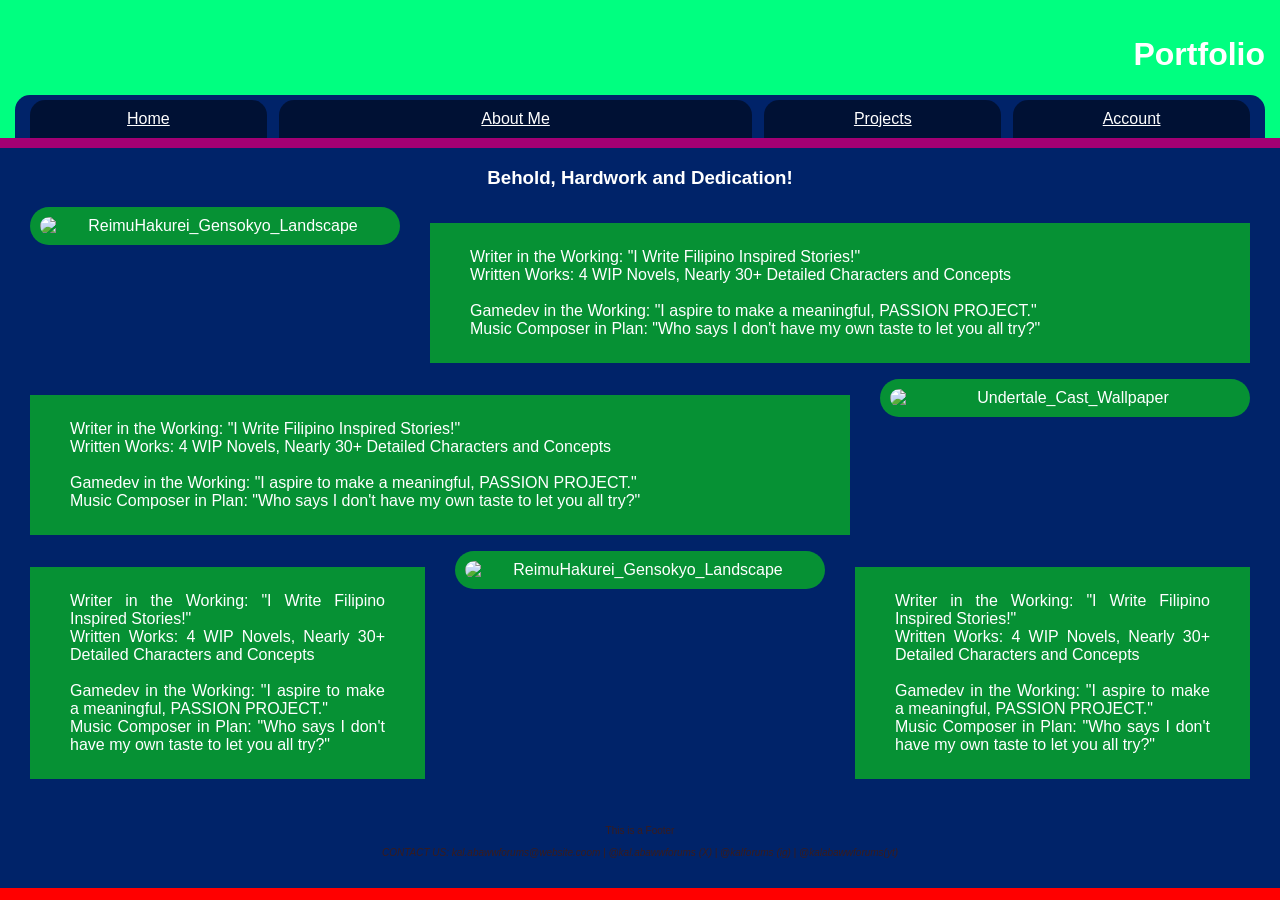
==== AboutMe.html @ b81f5495 "Fixed Formats, Files, and New Functions -Renamed Files also put them in a folder (proper formatting)" ====
<!DOCTYPE html>
<html lang="en">

<head>
    <meta charset="UTF-8">
    <meta name="viewport" content="width=device-width, initial-scale=1.0">
    <title>Canlas Portfolio</title>

    <link href="./css/myStyle.css" rel="stylesheet">
</head>

<body>
    <div class="canlasWebsite">
        <!--Header - Top - Navbar-->
        <div class="canlas-StylizedHeader">
            <h1>Portfolio</h1>

            <div class="kal-StylizedNavbar">
                <a href="Homepage.html" class="kal-SNavButton">Home</a>
                <a href="AboutMe.html" class="active">About Me</a>
                <a href="PortfolioBase.html" class="kal-SNavButton">Projects</a>
                <a href="AccountNContact.html" class="kal-SNavButton".>Account</a>
            </div>
        </div>

        <div class="kal-Line"></div>

        <!--Main - Middle - Content-->
        <div class="canlas-StylizedMain">
            <section>
                <article>
                    <!-- ------------------------------- Hooker --------------------------------- -->
                    <h3>Behold, Hardwork and Dedication!</h3>

                    <!-- ------------------------------- Sneak Peak 1 ------------------------------- -->
                    <div class="kal-portfolio-1P1I-Box">
                        <img src="https://c4.wallpaperflare.com/wallpaper/321/508/9/anime-touhou-reimu-hakurei-wallpaper-preview.jpg"
                            alt="ReimuHakurei_Gensokyo_Landscape">
                        <p> Writer in the Working: "I Write Filipino Inspired Stories!" <br>
                            Written Works: 4 WIP Novels, Nearly 30+ Detailed Characters and Concepts <br><br>
                            Gamedev in the Working: "I aspire to make a meaningful, PASSION PROJECT." <br>
                            Music Composer in Plan: "Who says I don't have my own taste to let you all try?"
                        </p>
                    </div>

                    <!-- ------------------------------- Sneak Peak 2 ------------------------------- -->
                    <div class="kal-portfolio-1P1I-Box">
                        <p> Writer in the Working: "I Write Filipino Inspired Stories!" <br>
                            Written Works: 4 WIP Novels, Nearly 30+ Detailed Characters and Concepts <br><br>
                            Gamedev in the Working: "I aspire to make a meaningful, PASSION PROJECT." <br>
                            Music Composer in Plan: "Who says I don't have my own taste to let you all try?"
                        </p>
                        <img src="https://wallpaperaccess.com/full/409595.jpg" alt="Undertale_Cast_Wallpaper">
                    </div>

                    <!-- ------------------------------- Sneak Peak 3 ------------------------------- -->
                    <div class="kal-portfolio-1P1I-Box">
                        <p> Writer in the Working: "I Write Filipino Inspired Stories!" <br>
                            Written Works: 4 WIP Novels, Nearly 30+ Detailed Characters and Concepts <br><br>
                            Gamedev in the Working: "I aspire to make a meaningful, PASSION PROJECT." <br>
                            Music Composer in Plan: "Who says I don't have my own taste to let you all try?"
                        </p>
                        <img src="https://c4.wallpaperflare.com/wallpaper/321/508/9/anime-touhou-reimu-hakurei-wallpaper-preview.jpg"
                            alt="ReimuHakurei_Gensokyo_Landscape">
                        <p> Writer in the Working: "I Write Filipino Inspired Stories!" <br>
                            Written Works: 4 WIP Novels, Nearly 30+ Detailed Characters and Concepts <br><br>
                            Gamedev in the Working: "I aspire to make a meaningful, PASSION PROJECT." <br>
                            Music Composer in Plan: "Who says I don't have my own taste to let you all try?"
                        </p>
                    </div>
                </article>
            </section>
        </div>

        <!--Footer - Bottom - End-->
        <div class="canlas-StylizedFooter">
            <footer>
                This is a Footer
                <br><br>
                <em>CONTACT US: kal.abawwforums@website.coom | @kal.abawwforums (X) | @kalforums (ig) |
                    @kalabawwforums(yt)</em>
            </footer>
        </div>
    </div>
</body>

</html>
---- css/myStyle.css ----
/*Reusable OnePoint Variables*/
:root {
    /*ColorSchemes*/
    --mainColor-Dom: rgb(255, 0, 0);
    --mainColor-Sub1: rgb(255, 157, 0);
    --mainColor-Sub2a: rgb(0, 35, 105);
    --mainColor-Sub2b: rgba(13, 255, 0, 0.5);
    --mainColor-Sub3: rgb(0, 255, 140);
    --mainColor-Sub4: rgb(0, 255, 234);
    --mainColor-Sub5: rgba(51, 0, 255, 0.45);
    --mainColor-Sub6: rgb(0, 255, 128);

    /*FontColorSchemes*/
    --fontColor-Title: rgb(255, 0, 0);
    --fontColor-Head1: rgb(255, 96, 96);
    --fontColor-ContW: rgb(255, 255, 255);
    --fontColor-ContB: rgb(0, 0, 0);
    --fontColor-ContR: rgb(57, 28, 28);
    --fontColor-Bold: rgb(255, 116, 16);
    --fontColor-BoldShadow: rgba(255, 159, 32, 0.45);

    /*MiscColor*/
    --link-ColorDormant: goldenrod;
    --link-ColorActive: rgb(255, 208, 89);
    --imag-ColorImageHover: crimson;
}

body {
    font-family: 'Segoe UI', Tahoma, Geneva, Verdana, sans-serif;

    background-color: var(--mainColor-Dom);
    margin: 0px;
}

/* ==================================================== Class Stylizations =======================================================*/
.canlasWebsite {
    padding: 0px;

    display: flex;
    flex-direction: column;
    width: 100%;
}

/*----- ---- --- -- - HEADER Section Stylization - -- --- ---- ----- */
.canlas-StylizedHeader {
    text-align: right;
    text-shadow: 10 10 10 var(--mainColor-Sub1);
    color: var(--fontColor-ContW);

    background-color: var(--mainColor-Sub6);
    background-position: center;
    background-repeat: repeat;
    background-size: 100%;
    background-blend-mode: color-dodge;

    border: 90px;
    padding: 15px 15px 0px 15px;
    margin: 0px;

}

.kal-StylizedNavbar {
    background-color: var(--mainColor-Sub2a);
    padding: 5px 15px 0px 15px;
    border-radius: 15px 15px 0px 0px;

    text-align: center;

    display: flex;
    flex-wrap: wrap;
    flex-direction: row;
    gap: 12px;
}

.kal-StylizedNavbar a {
    width: 100%;
    padding: 10px 0px 10px 0px;

    background-color: rgba(0, 0, 0, 0.5);
    color: var(--fontColor-ContW);
    border: 0px;
    border-radius: 15px 15px 0px 0px;

    transition: background-color 0.3s ease-out;
}

.kal-StylizedNavbar a:hover {
    background-color: rgba(233, 0, 0, 0.849);
    color: var(--fontColor-ContW);
    border: 0px;
    border-radius: 15px 15px 0px 0px;

}

.kal-SNavButton{
    flex: 1;
}

.active{
    flex: 2;
}

@media (max-width: 600px) {
    .kal-StylizedNavbar {
        background-color: var(--mainColor-Sub2a);
        padding: 5px 15px 0px 15px;
        border-radius: 15px 15px 0px 0px;

        text-align: center;

        display: flex;
        flex-wrap: wrap;
        flex-direction: row;
        gap: 12px;
    }
    .kal-StylizedNavbar button{
        width: 100%;
        max-width: 250px;

        background-color: var(--mainColor-Sub2a);
        padding: 5px 8px 0px 8px;
        border-radius: 15px 15px 15px 15px;

        text-align: center;

        display: flex;
        flex-wrap: wrap;
        flex-direction: row;
        gap: 12px;
    }
}

.kal-Line {
    background-color: var(--mainColor-Sub5);
    padding: 5px 0px 5px 0px;
    width: 100%;
}

/*----- ---- --- -- - MAIN Section Stylization - -- --- ---- ----- */
.canlas-StylizedMain {
    text-align: center;
    text-shadow: 10 10 10 var(--mainColor-Sub1);
    color: var(--fontColor-ContW);

    background-color: var(--mainColor-Sub2a);
    background-image: url(https://static.vecteezy.com/system/resources/previews/060/274/391/non_2x/line-art-seamless-pattern-modern-pattern-black-and-white-pattern-doodle-art-doodle-pattern-funy-pattern-for-kids-and-teenagers-vector.jpg);
    background-repeat: repeat;
    background-size: 25%;
    background-blend-mode: overlay;
    padding: 0px;
    margin: 0px;

    flex: 0 0 70%;
    flex-direction: row;
}

.canlas-StylizedMain section {
    display: flex;
    gap: 20px;

}

.canlas-StylizedMain article {
    flex: 8;

}

.canlas-StylizedMain article strong {
    color: var(--fontColor-Bold);
    text-shadow: 0px 0px 10px var(--fontColor-BoldShadow);

}

.canlas-StylizedMain aside {
    background-color: var(--mainColor-Sub5);
    padding: 15px;

    flex: 3;
    text-align: right;

}

.canlas-StylizedMain aside a {
    color: var(--link-ColorDormant);

}

.canlas-StylizedMain aside a:hover {
    color: var(--link-ColorActive);

}

.canlas-StylizedMain h1 {
    text-align: left;
    color: var(--fontColor-ContW);

    background-color: var(--mainColor-Sub2a);
    padding: 25px 35px;

}

.canlas-StylizedMain em {
    font-size: x-small;
    color: var(--mainColor-Sub1);

}

.canlas-StylizedMain p {
    text-align: justify;
    color: var(--fontColor-ContW);

    background-color: var(--mainColor-Sub2b);
    padding: 25px 40px;

}

.canlas-StylizedMain img {
    color: var(--fontColor-ContW);

    background-color: var(--mainColor-Sub2b);
    border-radius: 25px;

    padding: 10px;
    max-width: 500px;
    height: auto;

    transition: box-shadow 0.5s ease;

}

.canlas-StylizedMain img:hover {
    box-shadow: 0px 0px 60px var(--imag-ColorImageHover);

}

.kal-Banner {
    max-width: 100%;
    height: 250px;
    margin: 0px;

    background-color: var(--mainColor-Sub6);
    background-image: url(https://i.pinimg.com/564x/e8/32/ca/e832ca4c5fb77bdec9289836514c9531.jpg);
    background-attachment: scroll;
    background-position: center;
    background-repeat: no-repeat;

    transition: height 0.5s ease;
}

.kal-Banner:hover {
    max-width: 100%;
    height: 750px;

    background-color: rgba(13, 255, 0, 0.5);

    backdrop-filter: blur(5px);
}

.kal-Banner h3 {
    font-size: xx-large;
    text-align: center;
    margin-top: 0px;

    transition: font-size 0.5s ease;
}

.kal-Banner:hover h3 {
    font-size: xx-small;
    text-align: center;
}

.kal-Banner h4 {
    background-color: rgba(0, 0, 0, 0);
    padding: 0px 0px;

    font-size: 0px;
    text-align: center;


    transition: font-size 0.5s ease;
}

.kal-Banner:hover h4 {
    padding: 0px 0px 0px 0px;

    text-align: center;
    font-size: 75px;
}

.kal-Banner p {
    padding: 0px 0px;

    font-size: 0px;
    text-align: center;


    transition: font-size 0.5s ease;
}

.kal-Banner:hover strong {
    padding: 0px 0px;

    font-size: 0px;
    text-align: center;
    color: var(--fontColor-ContW);

    transition: font-size 0.5s ease;
}

.kal-Banner:hover p {
    padding: 0px 0px 0px 0px;

    text-align: center;
    font-size: 30px;
}

.kal-Banner:hover p strong {
    padding: 0px 0px 0px 0px;

    text-align: center;
    font-size: 50px;
}

.kal-portfolio-1P1I-Box {
    display: flex;
    flex-direction: row;
    align-items: flex-start;

    margin-inline: 30px;
    gap: 30px;

}

.kal-portfolio-1P1I-Box img {
    width: 350px;
    height: auto;
    flex-shrink: 0;
}

.kal-portfolio-1P1I-Box p {
    flex: 1;

}


/*----- ---- --- -- - FOOTER Section Stylization - -- --- ---- ----- */
.canlas-StylizedFooter {
    text-align: center;
    font-size: x-small;
    color: var(--fontColor-ContR);

    background-color: var(--mainColor-Sub2a);
    padding: 30px 50px;

}
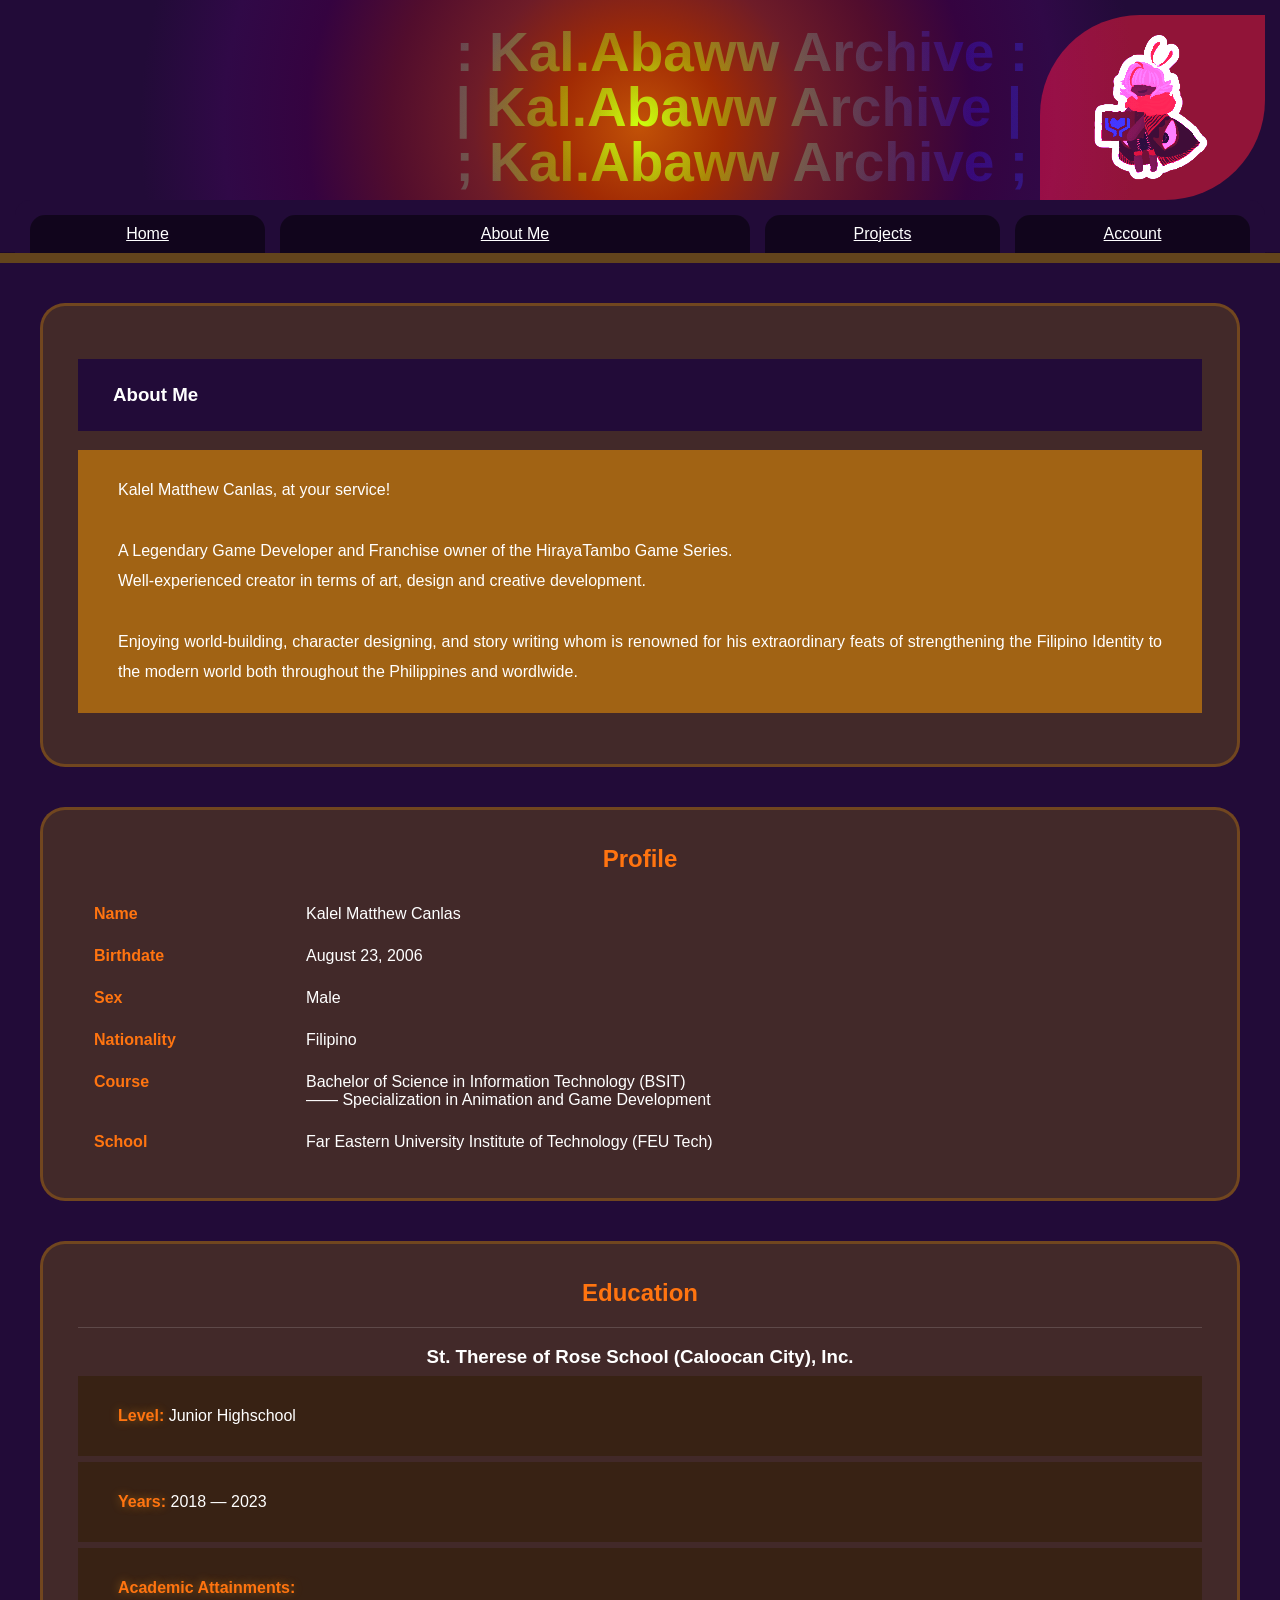
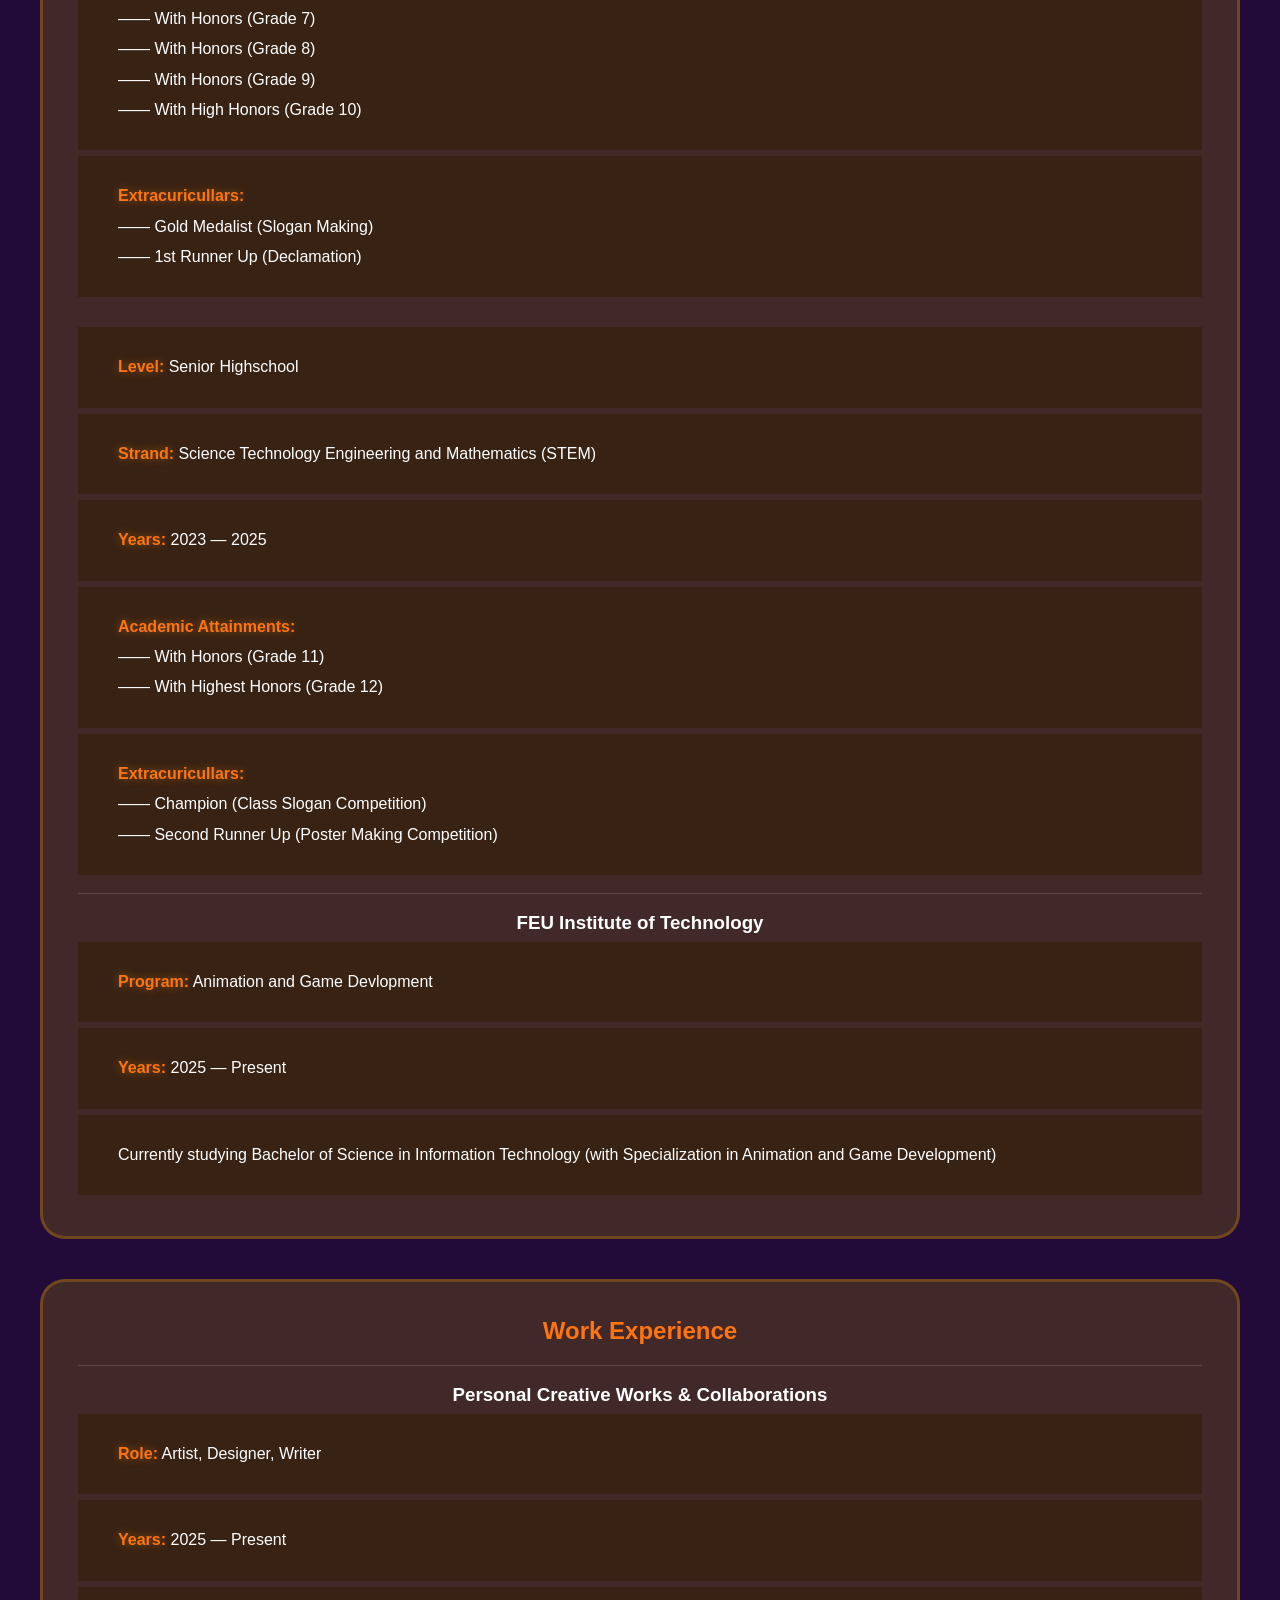
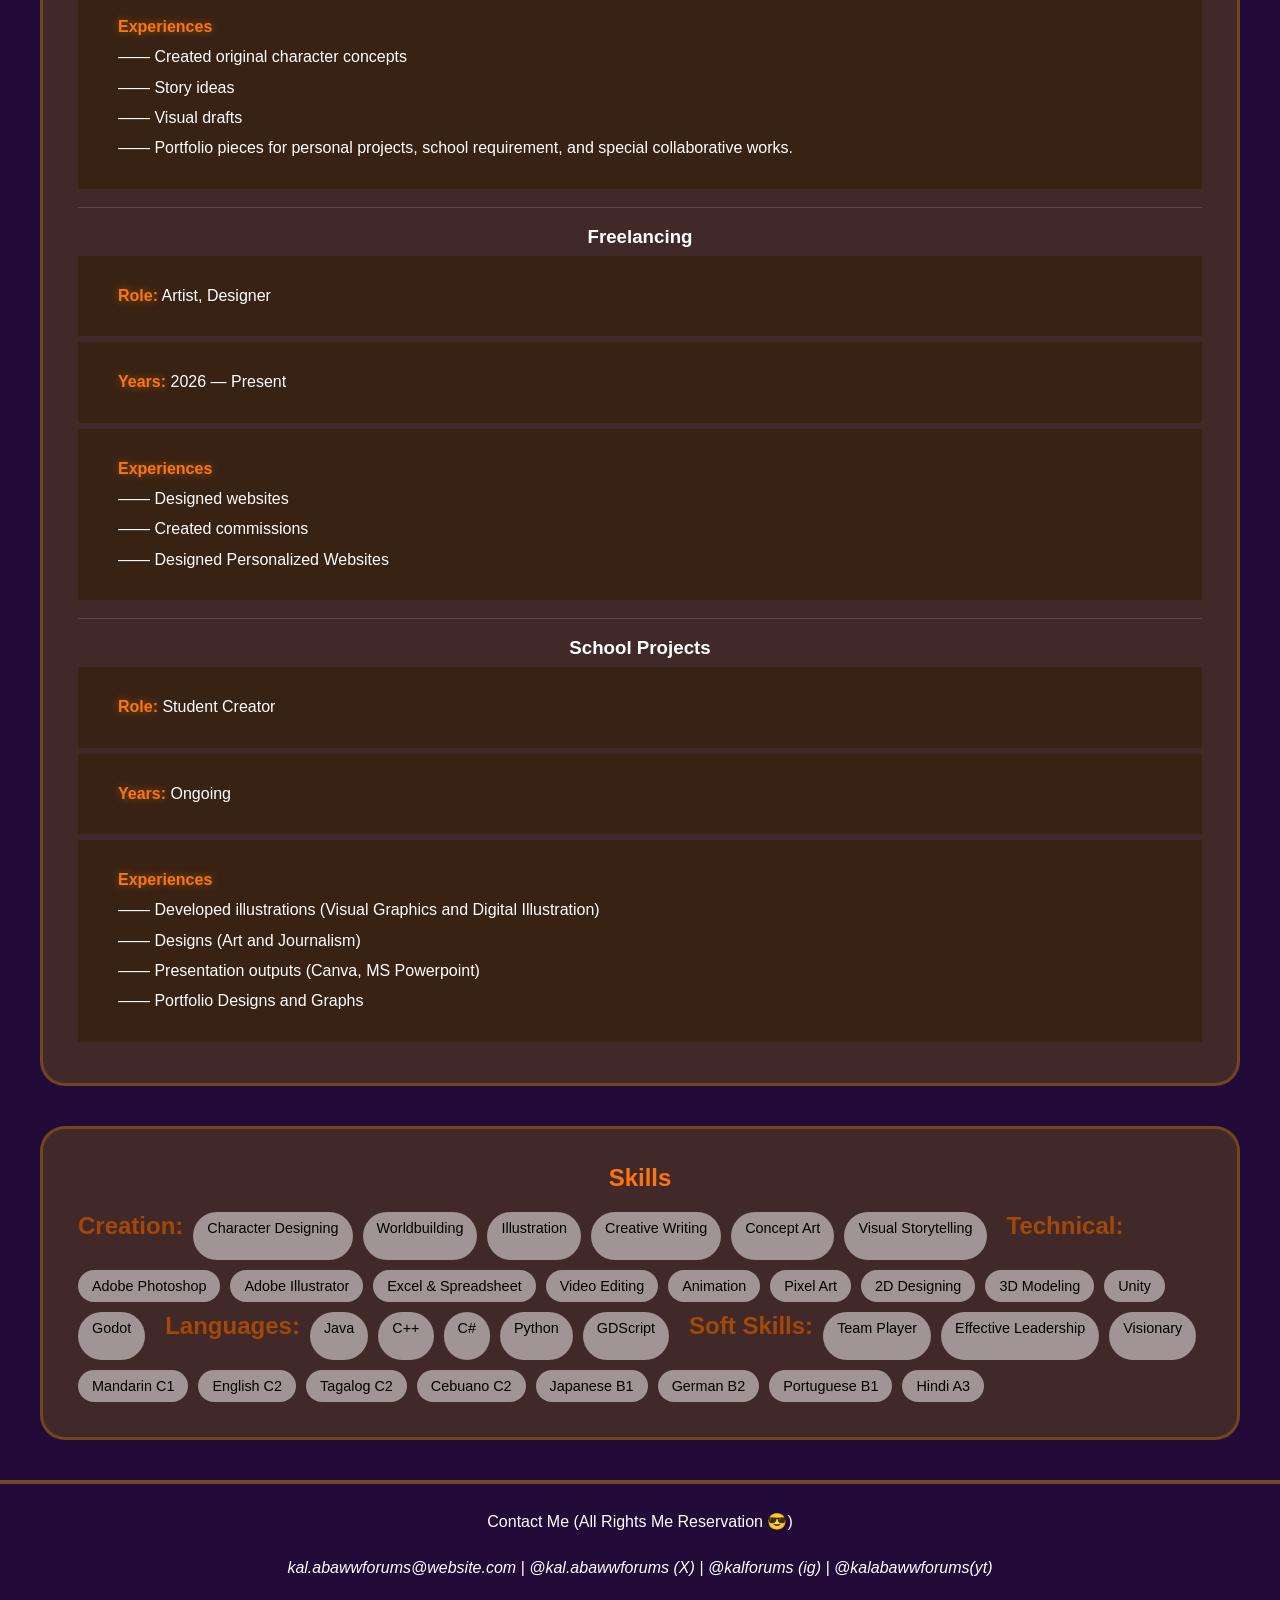
==== commit c3ebfa51: "-Finished General Frameworks -Added WorkInProgress Page (oops) and PageDown Page (cantreach)  -Updat" ====
--- a/AboutMe.html
+++ b/AboutMe.html
@@ -7,19 +7,23 @@
     <title>Canlas Portfolio</title>
 
     <link href="./css/myStyle.css" rel="stylesheet">
+    <link href="./css/amStyle.css" rel="stylesheet">
 </head>
 
 <body>
     <div class="canlasWebsite">
         <!--Header - Top - Navbar-->
         <div class="canlas-StylizedHeader">
-            <h1>Portfolio</h1>
+            <div class="kal-HeaderBrand">
+                <pre>: Kal.Abaww Archive :<br>| Kal.Abaww Archive |<br>; Kal.Abaww Archive ;</pre>
+                <img class="kal-Logo" src="./img/resources/UtsuwaLogo.png" alt="WebLogo">
+            </div>
 
             <div class="kal-StylizedNavbar">
                 <a href="Homepage.html" class="kal-SNavButton">Home</a>
                 <a href="AboutMe.html" class="active">About Me</a>
-                <a href="PortfolioBase.html" class="kal-SNavButton">Projects</a>
-                <a href="AccountNContact.html" class="kal-SNavButton".>Account</a>
+                <a href="ProjectLib.html" class="kal-SNavButton">Projects</a>
+                <a href="oops.html" class="kal-SNavButton".>Account</a>
             </div>
         </div>
 
@@ -29,44 +33,147 @@
         <div class="canlas-StylizedMain">
             <section>
                 <article>
-                    <!-- ------------------------------- Hooker --------------------------------- -->
-                    <h3>Behold, Hardwork and Dedication!</h3>
-
-                    <!-- ------------------------------- Sneak Peak 1 ------------------------------- -->
-                    <div class="kal-portfolio-1P1I-Box">
-                        <img src="https://c4.wallpaperflare.com/wallpaper/321/508/9/anime-touhou-reimu-hakurei-wallpaper-preview.jpg"
-                            alt="ReimuHakurei_Gensokyo_Landscape">
-                        <p> Writer in the Working: "I Write Filipino Inspired Stories!" <br>
-                            Written Works: 4 WIP Novels, Nearly 30+ Detailed Characters and Concepts <br><br>
-                            Gamedev in the Working: "I aspire to make a meaningful, PASSION PROJECT." <br>
-                            Music Composer in Plan: "Who says I don't have my own taste to let you all try?"
+                    <div class="kal-CardBox kal-AbtIntro">
+                        <h1>About Me</h1>
+                        <p>
+                            Kalel Matthew Canlas, at your service!<br>
+                            <br>
+                            A Legendary Game Developer and Franchise owner of the HirayaTambo Game Series.<br>
+                            Well-experienced creator in terms of art, design and creative development.<br>
+                            <br>
+                            Enjoying world-building, character designing, and story writing whom is renowned
+                            for his extraordinary feats of strengthening the Filipino Identity to the modern 
+                            world both throughout the Philippines and wordlwide.
                         </p>
                     </div>
 
-                    <!-- ------------------------------- Sneak Peak 2 ------------------------------- -->
-                    <div class="kal-portfolio-1P1I-Box">
-                        <p> Writer in the Working: "I Write Filipino Inspired Stories!" <br>
-                            Written Works: 4 WIP Novels, Nearly 30+ Detailed Characters and Concepts <br><br>
-                            Gamedev in the Working: "I aspire to make a meaningful, PASSION PROJECT." <br>
-                            Music Composer in Plan: "Who says I don't have my own taste to let you all try?"
-                        </p>
-                        <img src="https://wallpaperaccess.com/full/409595.jpg" alt="Undertale_Cast_Wallpaper">
+                    <div class="kal-CardBox">
+                        <h2>Profile</h2>
+                        <table class="kal-AbtTable">
+                            <tr><th>Name</th><td> Kalel Matthew Canlas</td></tr>
+                            <tr><th>Birthdate</th><td> August 23, 2006</td></tr>
+                            <tr><th>Sex</th><td> Male</td></tr>
+                            <tr><th>Nationality</th><td> Filipino</td></tr>
+                            <tr><th>Course</th><td> Bachelor of Science in Information Technology (BSIT) <br>—— Specialization in Animation and Game Development</td></tr>
+                            <tr><th>School</th><td> Far Eastern University Institute of Technology (FEU Tech)</td></tr>
+                        </table>
                     </div>
 
-                    <!-- ------------------------------- Sneak Peak 3 ------------------------------- -->
-                    <div class="kal-portfolio-1P1I-Box">
-                        <p> Writer in the Working: "I Write Filipino Inspired Stories!" <br>
-                            Written Works: 4 WIP Novels, Nearly 30+ Detailed Characters and Concepts <br><br>
-                            Gamedev in the Working: "I aspire to make a meaningful, PASSION PROJECT." <br>
-                            Music Composer in Plan: "Who says I don't have my own taste to let you all try?"
-                        </p>
-                        <img src="https://c4.wallpaperflare.com/wallpaper/321/508/9/anime-touhou-reimu-hakurei-wallpaper-preview.jpg"
-                            alt="ReimuHakurei_Gensokyo_Landscape">
-                        <p> Writer in the Working: "I Write Filipino Inspired Stories!" <br>
-                            Written Works: 4 WIP Novels, Nearly 30+ Detailed Characters and Concepts <br><br>
-                            Gamedev in the Working: "I aspire to make a meaningful, PASSION PROJECT." <br>
-                            Music Composer in Plan: "Who says I don't have my own taste to let you all try?"
-                        </p>
+                    <div class="kal-CardBox">
+                        <h2>Education</h2>
+                        <div class="kal-TLItem">
+                            <h3> St. Therese of Rose School (Caloocan City), Inc.</h3>
+                            <p><strong>Level:</strong> Junior Highschool</p>
+                            <p><strong>Years:</strong> 2018 — 2023</p>
+                            <p><strong>Academic Attainments:</strong> 
+                                <br>—— With Honors (Grade 7) 
+                                <br>—— With Honors (Grade 8) 
+                                <br>—— With Honors (Grade 9) 
+                                <br>—— With High Honors (Grade 10)
+                            </p>
+                            <p><strong>Extracuricullars:</strong> 
+                                <br>—— Gold Medalist (Slogan Making) 
+                                <br>—— 1st Runner Up (Declamation)
+                            </p>
+                            <br> <!-- For Small Spacing in-between Transitions-->
+                            <p><strong>Level:</strong> Senior Highschool</p>
+                            <p><strong>Strand:</strong> Science Technology Engineering and Mathematics (STEM)</p>
+                            <p><strong>Years:</strong> 2023 — 2025</p>
+                            <p><strong>Academic Attainments:</strong> 
+                                <br>—— With Honors (Grade 11) 
+                                <br>—— With Highest Honors (Grade 12)
+                            </p>
+                            <p><strong>Extracuricullars:</strong>  
+                                <br>—— Champion (Class Slogan Competition)
+                                <br>—— Second Runner Up (Poster Making Competition)
+                            </p>
+                        </div>
+                        <div class="kal-TLItem">
+                            <h3> FEU Institute of Technology</h3>
+                            <p><strong>Program:</strong> Animation and Game Devlopment</p>
+                            <p><strong>Years:</strong> 2025 — Present</p>
+                            <p>Currently studying Bachelor of Science in Information Technology (with Specialization in Animation and Game Development)</p>
+                        </div>
+                    </div>
+
+                    <div class="kal-CardBox">
+                        <h2>Work Experience</h2>
+                        <div class="kal-TLItem">
+                            <h3>Personal Creative Works & Collaborations</h3>
+                            <p><strong>Role:</strong> Artist, Designer, Writer</p>
+                            <p><strong>Years:</strong> 2025 — Present</p>
+                            <p><strong>Experiences</strong>
+                               <br>—— Created original character concepts 
+                               <br>—— Story ideas 
+                               <br>—— Visual drafts
+                               <br>—— Portfolio pieces for personal projects, school requirement, and special collaborative works.
+                            </p>
+                        </div>
+
+                        <div class="kal-TLItem">
+                            <h3>Freelancing</h3>
+                            <p><strong>Role:</strong> Artist, Designer</p>
+                            <p><strong>Years:</strong> 2026 — Present</p>
+                            <p><strong>Experiences</strong>
+                                <br>—— Designed websites
+                                <br>—— Created commissions
+                                <br>—— Designed Personalized Websites
+                            </p>
+                        </div>
+
+                        <div class="kal-TLItem">
+                            <h3>School Projects</h3>
+                            <p><strong>Role:</strong> Student Creator</p>
+                            <p><strong>Years:</strong> Ongoing</p>
+                            <p><strong>Experiences</strong>
+                                <br>—— Developed illustrations (Visual Graphics and Digital Illustration) 
+                                <br>—— Designs (Art and Journalism)
+                                <br>—— Presentation outputs (Canva, MS Powerpoint)
+                                <br>—— Portfolio Designs and Graphs
+                            </p>
+                        </div>
+                    </div>
+
+                    <div class="kal-CardBox">
+                        <h2>Skills</h2>
+                        <div class="kal-Skills">
+                            <h2 style="color:rgb(162, 72, 8)">Creation:</h2>
+                            <span class="kal-SkillTag">Character Designing</span>
+                            <span class="kal-SkillTag">Worldbuilding</span>
+                            <span class="kal-SkillTag">Illustration</span>
+                            <span class="kal-SkillTag">Creative Writing</span>
+                            <span class="kal-SkillTag">Concept Art</span>
+                            <span class="kal-SkillTag">Visual Storytelling</span><br>
+                            <h2 style="color:rgb(162, 72, 8)">Technical:</h2>
+                            <span class="kal-SkillTag">Adobe Photoshop</span>
+                            <span class="kal-SkillTag">Adobe Illustrator</span>
+                            <span class="kal-SkillTag">Excel & Spreadsheet</span>
+                            <span class="kal-SkillTag">Video Editing</span>
+                            <span class="kal-SkillTag">Animation</span>
+                            <span class="kal-SkillTag">Pixel Art</span>
+                            <span class="kal-SkillTag">2D Designing</span>
+                            <span class="kal-SkillTag">3D Modeling</span>
+                            <span class="kal-SkillTag">Unity</span>
+                            <span class="kal-SkillTag">Godot</span><br>
+                            <h2 style="color:rgb(162, 72, 8)">Languages:</h2>
+                            <span class="kal-SkillTag">Java</span>
+                            <span class="kal-SkillTag">C++</span>
+                            <span class="kal-SkillTag">C#</span>
+                            <span class="kal-SkillTag">Python</span>
+                            <span class="kal-SkillTag">GDScript</span><br>
+                            <h2 style="color:rgb(162, 72, 8)">Soft Skills:</h2>
+                            <span class="kal-SkillTag">Team Player</span>
+                            <span class="kal-SkillTag">Effective Leadership</span>
+                            <span class="kal-SkillTag">Visionary</span>
+                            <span class="kal-SkillTag">Mandarin C1</span>
+                            <span class="kal-SkillTag">English C2</span>
+                            <span class="kal-SkillTag">Tagalog C2</span>
+                            <span class="kal-SkillTag">Cebuano C2</span>
+                            <span class="kal-SkillTag">Japanese B1</span>
+                            <span class="kal-SkillTag">German B2</span>
+                            <span class="kal-SkillTag">Portuguese B1</span>
+                            <span class="kal-SkillTag">Hindi A3</span><br>
+                        </div>
                     </div>
                 </article>
             </section>
@@ -75,9 +182,9 @@
         <!--Footer - Bottom - End-->
         <div class="canlas-StylizedFooter">
             <footer>
-                This is a Footer
+                Contact Me (All Rights Me Reservation 😎)
                 <br><br>
-                <em>CONTACT US: kal.abawwforums@website.coom | @kal.abawwforums (X) | @kalforums (ig) |
+                <em>kal.abawwforums@website.com | @kal.abawwforums (X) | @kalforums (ig) |
                     @kalabawwforums(yt)</em>
             </footer>
         </div>
--- a/css/myStyle.css
+++ b/css/myStyle.css
@@ -1,14 +1,14 @@
 /*Reusable OnePoint Variables*/
 :root {
     /*ColorSchemes*/
-    --mainColor-Dom: rgb(255, 0, 0);
+    --mainColor-Dom: rgb(18, 2, 32);
     --mainColor-Sub1: rgb(255, 157, 0);
-    --mainColor-Sub2a: rgb(0, 35, 105);
-    --mainColor-Sub2b: rgba(13, 255, 0, 0.5);
-    --mainColor-Sub3: rgb(0, 255, 140);
+    --mainColor-Sub2a: rgb(34, 11, 56);
+    --mainColor-Sub2b: rgba(255, 157, 0, 0.5);
+    --mainColor-Sub3: rgb(231, 255, 244);
     --mainColor-Sub4: rgb(0, 255, 234);
-    --mainColor-Sub5: rgba(51, 0, 255, 0.45);
-    --mainColor-Sub6: rgb(0, 255, 128);
+    --mainColor-Sub5: rgba(197, 148, 24, 0.45);
+    --mainColor-Sub6: rgb(78, 29, 87);
 
     /*FontColorSchemes*/
     --fontColor-Title: rgb(255, 0, 0);
@@ -43,25 +43,24 @@
 
 /*----- ---- --- -- - HEADER Section Stylization - -- --- ---- ----- */
 .canlas-StylizedHeader {
-    text-align: right;
+    text-align: right bottom;
     text-shadow: 10 10 10 var(--mainColor-Sub1);
     color: var(--fontColor-ContW);
 
-    background-color: var(--mainColor-Sub6);
-    background-position: center;
-    background-repeat: repeat;
+    background:  radial-gradient(circle 500px, rgb(194, 82, 7), rgb(161, 43, 4), rgb(110, 28, 40), rgb(82, 13, 45), rgb(53, 3, 64), rgb(48, 9, 71), var(--mainColor-Sub2a));
+    background-position: bottom;
+    background-repeat: no-repeat;
     background-size: 100%;
-    background-blend-mode: color-dodge;
+    /*background-blend-mode: color-dodge;*/
 
     border: 90px;
     padding: 15px 15px 0px 15px;
     margin: 0px;
 
 }
-
 .kal-StylizedNavbar {
     background-color: var(--mainColor-Sub2a);
-    padding: 5px 15px 0px 15px;
+    padding: 15px 15px 0px 15px;
     border-radius: 15px 15px 0px 0px;
 
     text-align: center;
@@ -69,9 +68,8 @@
     display: flex;
     flex-wrap: wrap;
     flex-direction: row;
-    gap: 12px;
-}
-
+    gap: 15px;
+}
 .kal-StylizedNavbar a {
     width: 100%;
     padding: 10px 0px 10px 0px;
@@ -81,9 +79,10 @@
     border: 0px;
     border-radius: 15px 15px 0px 0px;
 
+    font-family: Helvetica;
+
     transition: background-color 0.3s ease-out;
 }
-
 .kal-StylizedNavbar a:hover {
     background-color: rgba(233, 0, 0, 0.849);
     color: var(--fontColor-ContW);
@@ -91,11 +90,9 @@
     border-radius: 15px 15px 0px 0px;
 
 }
-
 .kal-SNavButton{
     flex: 1;
 }
-
 .active{
     flex: 2;
 }
@@ -103,7 +100,7 @@
 @media (max-width: 600px) {
     .kal-StylizedNavbar {
         background-color: var(--mainColor-Sub2a);
-        padding: 5px 15px 0px 15px;
+        padding: 10px 15px 0px 15px;
         border-radius: 15px 15px 0px 0px;
 
         text-align: center;
@@ -135,6 +132,41 @@
     padding: 5px 0px 5px 0px;
     width: 100%;
 }
+.kal-HeaderBrand{
+    display: flex;
+    align-items: center;
+    justify-content: flex-end;
+    flex-wrap: nowrap;
+
+    gap: 12px;
+    width: 100%;;
+}
+.kal-HeaderBrand pre{
+    margin: 0;
+    padding: 0;
+    line-height: 1;
+
+    font-size: 55px;
+    font-weight: 900;
+    font-family:'Segoe UI', Tahoma, Geneva, Verdana, sans-serif;
+    color: rgb(14, 174, 120);
+
+    mix-blend-mode: color-dodge;
+}
+.kal-Logo{
+    width: 125px;
+    height: auto;
+    object-fit: contain;
+    display: block;
+    flex-shrink: 0;
+
+    background-color: rgba(255, 157, 0, 0.5);
+    padding: 13px 50px;
+    margin: 0px 0px 0px 0px;
+    border-radius: 100px 0px 100px 0px;
+
+    mix-blend-mode: color-dodge;
+}
 
 /*----- ---- --- -- - MAIN Section Stylization - -- --- ---- ----- */
 .canlas-StylizedMain {
@@ -146,50 +178,42 @@
     background-image: url(https://static.vecteezy.com/system/resources/previews/060/274/391/non_2x/line-art-seamless-pattern-modern-pattern-black-and-white-pattern-doodle-art-doodle-pattern-funy-pattern-for-kids-and-teenagers-vector.jpg);
     background-repeat: repeat;
     background-size: 25%;
-    background-blend-mode: overlay;
+    background-blend-mode: darken;
     padding: 0px;
     margin: 0px;
 
     flex: 0 0 70%;
     flex-direction: row;
 }
-
 .canlas-StylizedMain section {
     display: flex;
     gap: 20px;
 
 }
-
 .canlas-StylizedMain article {
     flex: 8;
 
 }
-
 .canlas-StylizedMain article strong {
     color: var(--fontColor-Bold);
     text-shadow: 0px 0px 10px var(--fontColor-BoldShadow);
 
 }
-
 .canlas-StylizedMain aside {
     background-color: var(--mainColor-Sub5);
-    padding: 15px;
-
+    padding: 15px 35px 0 20px;
     flex: 3;
     text-align: right;
 
 }
-
 .canlas-StylizedMain aside a {
     color: var(--link-ColorDormant);
 
 }
-
 .canlas-StylizedMain aside a:hover {
     color: var(--link-ColorActive);
 
 }
-
 .canlas-StylizedMain h1 {
     text-align: left;
     color: var(--fontColor-ContW);
@@ -198,13 +222,11 @@
     padding: 25px 35px;
 
 }
-
 .canlas-StylizedMain em {
     font-size: x-small;
     color: var(--mainColor-Sub1);
 
 }
-
 .canlas-StylizedMain p {
     text-align: justify;
     color: var(--fontColor-ContW);
@@ -213,7 +235,6 @@
     padding: 25px 40px;
 
 }
-
 .canlas-StylizedMain img {
     color: var(--fontColor-ContW);
 
@@ -227,35 +248,36 @@
     transition: box-shadow 0.5s ease;
 
 }
-
 .canlas-StylizedMain img:hover {
     box-shadow: 0px 0px 60px var(--imag-ColorImageHover);
 
 }
 
+/* ------------------------- -- - - BANNER STYLIZATIONS - - -- -------------------------------*/
 .kal-Banner {
     max-width: 100%;
     height: 250px;
     margin: 0px;
 
-    background-color: var(--mainColor-Sub6);
-    background-image: url(https://i.pinimg.com/564x/e8/32/ca/e832ca4c5fb77bdec9289836514c9531.jpg);
+    background-color: rgba(78, 29, 87, 0.749);
+    background-image: url('../img/resources/MyselfPicture.png');
     background-attachment: scroll;
     background-position: center;
     background-repeat: no-repeat;
 
+    border-bottom: 2px solid rgba(255, 157, 0, 0.25);
+
     transition: height 0.5s ease;
 }
-
 .kal-Banner:hover {
     max-width: 100%;
     height: 750px;
 
-    background-color: rgba(13, 255, 0, 0.5);
+    background-color: rgba(255, 153, 0, 0.25);
+    border-bottom: 5px solid rgba(255, 157, 0, 0.25);
 
     backdrop-filter: blur(5px);
 }
-
 .kal-Banner h3 {
     font-size: xx-large;
     text-align: center;
@@ -263,12 +285,10 @@
 
     transition: font-size 0.5s ease;
 }
-
 .kal-Banner:hover h3 {
     font-size: xx-small;
     text-align: center;
 }
-
 .kal-Banner h4 {
     background-color: rgba(0, 0, 0, 0);
     padding: 0px 0px;
@@ -276,27 +296,23 @@
     font-size: 0px;
     text-align: center;
 
-
     transition: font-size 0.5s ease;
 }
-
 .kal-Banner:hover h4 {
     padding: 0px 0px 0px 0px;
 
     text-align: center;
     font-size: 75px;
 }
-
 .kal-Banner p {
     padding: 0px 0px;
+    background-color: rgba(126, 56, 9, 0.538);
 
     font-size: 0px;
     text-align: center;
 
-
     transition: font-size 0.5s ease;
 }
-
 .kal-Banner:hover strong {
     padding: 0px 0px;
 
@@ -306,14 +322,12 @@
 
     transition: font-size 0.5s ease;
 }
-
 .kal-Banner:hover p {
     padding: 0px 0px 0px 0px;
 
     text-align: center;
     font-size: 30px;
 }
-
 .kal-Banner:hover p strong {
     padding: 0px 0px 0px 0px;
 
@@ -321,35 +335,207 @@
     font-size: 50px;
 }
 
-.kal-portfolio-1P1I-Box {
-    display: flex;
-    flex-direction: row;
-    align-items: flex-start;
-
-    margin-inline: 30px;
+/* ------------------------- -- - - CONTENT STYLIZATIONS - - -- -------------------------------*/
+.kal-CardBox{
+    margin: 40px;
+
+    padding: 35px;
+    border-radius: 25px;
+    background: rgba(99, 72, 27, 0.5);
+    border: 3px solid rgba(255, 157, 0, 0.25);
+}
+.kal-CardBox h2{
+    margin-top: 0px;
+
+    color: var(--fontColor-Bold);
+}
+.kal-CardBox p{
+    line-height: 1.9;
+    text-align: justify;
+    
+}
+.kal-CardBox img{
+    display: block;
+    margin: auto;
+    width: 100%;
+    max-width: 700px;
+
+    border-radius: 20px;    
+}
+.kal-CardContact{
+    margin: 40px;
+    text-align: left;
     gap: 30px;
 
-}
-
-.kal-portfolio-1P1I-Box img {
-    width: 350px;
+    padding: 35px;
+    border: 3px solid rgba(255, 157, 0, 0.25);
+    border-radius: 25px;
+    background: rgba(99, 72, 27, 0.5);
+}
+.kal-CardContact h1{
+    background: transparent;
+    padding: 25px 25px;
+}
+.kal-ContactTable{
+    width: 100%;
+    border-collapse: collapse;
+}
+.kal-ContactTable th, .kal-ContactTable td{
+    padding: 14px 18px;
+    border: none;
+    text-align: left;
+    vertical-align: top;
+}
+.kal-ContactTable th{
+    width: 180px;
+
+    color: var(--fontColor-Bold);
+    font-weight: 700;
+    letter-spacing: 1px;
+    white-space: nowrap;
+}
+.kal-ContactTable a{
+    color: var(--fontColor-Active);
+    text-decoration: none;
+}
+.kal-ContactTable a:hover{
+    text-decoration: underline;
+}
+.kal-ContactTable tr + tr th, .kal-ContactTable tr + tr td{
+    border-top: 1px solid rgba(255, 255, 255, 0.08);
+}
+
+/* ---------------------------- -- - CONTACT FORM MODIFICATIONZ - -- --------------------------------- */
+.kal-ContactForm{
+    display: flex;
+    flex-direction: column;
+    gap: 12px;
+}
+.kal-ContactForm label{
+    font-weight: 700;
+    color: var(--fontColor-ContW);
+    text-align: left;
+}
+.kal-ContactForm input, .kal-CardContact textarea{
+    width: 100%;
+    padding: 12px 14px;
+    border: none;
+    border-radius: 15px;
+    background: rgba(255, 255, 255, 0.75);
+    color: var(--fontColor-ContB);
+    box-sizing: border-box;
+}
+.kal-ContactForm button{
+    margin-top: 8px;
+    padding: 12px 18px;
+    border: none;
+    border-radius: 999px;
+
+    background: var(--mainColor-Sub1);
+    color: var(--fontColor-ContB);
+    font-weight: 700;
+    cursor: pointer;
+}
+.kal-ContactForm button:hover{
+    opacity: 0.85;
+}
+
+
+/* ------------------------- -- - - WORK IN PROGRESS STYLIZATIONS - - -- -------------------------------*/
+.kal-WIPBox{
+    min-height: 70vh;
+    display: flex;
+    flex-direction: column;
+    align-items: center;
+    justify-content: center;
+    gap: 18px;
+
+    margin: 40px;
+    padding: 40px 30px;
+    border-radius: 120px 0px 120px 0px;
+    border: 2px solid rgba(255, 157, 0, 0.25);
+    box-shadow: 0 0 30px rgba(0, 0, 0, 0.25);
+
+    background: linear-gradient(180deg, rgba(255, 157, 0, 0.18), rgba(78, 29, 87, 0.28));
+    text-align: center
+}
+.kal-WIPImg{
+    width: min(240px, 70%);
     height: auto;
-    flex-shrink: 0;
-}
-
-.kal-portfolio-1P1I-Box p {
-    flex: 1;
-
+    display: block;
+    align-items: center;
+
+    filter: drop-shadow(0 10px 18px rgba (0, 0, 0, 0.25));
+}
+.kal-WIPImg img{
+    background: transparent;
+}
+.kal-WIPImg img:hover{
+    box-shadow: none;
+}
+.kal-WIPBadge{
+    padding: 8px 16px;
+    border-radius: 999px;
+    background: (255, 157, 0, 0.9);
+
+    color: var(--fontColor-ContR);
+    font-weight: 700;
+    letter-spacing: 2px;
+    text-transform: uppercase;
+    font-size: 0.8rem;
+}
+.kal-WIPLine{
+    width: min(420px, 80%);
+    height: 3px;
+    border-radius: 999px;
+    background: linear-gradient(90deg, transparent, var(--mainColor-Sub1), transparent);
+}
+.kal-WIPBox h1{
+    margin: 0;
+    background: transparent;
+    padding: 0;
+
+    color: var(--fontColor-ContW);
+}
+.kal-WIPBox p{
+    margin: 0;
+    background: transparent;
+    padding: 0;
+
+    color: var(--fontColor-ContW);
+    text-align: center;
 }
 
 
 /*----- ---- --- -- - FOOTER Section Stylization - -- --- ---- ----- */
 .canlas-StylizedFooter {
     text-align: center;
-    font-size: x-small;
-    color: var(--fontColor-ContR);
+    color: var(--fontColor-ContW);
 
     background-color: var(--mainColor-Sub2a);
-    padding: 30px 50px;
-
+    padding: 28px 20px;
+    border-top: 4px solid var(--mainColor-Sub5);
+}
+.canlas-StylizedFooter footer{
+    max-width: 900px;
+    display: flex;
+    flex-direction: column;
+
+    gap: 10px;
+    margin: 0 auto;
+
+    align-items: center;
+}
+.canlas-StylizedFooter .kal-FooterTitle{
+    font-size: 1rem;
+    font-weight: 700;
+    letter-spacing: 2px;
+    text-transform: uppercase;
+    color: var(--fontColor-Bold);
+}
+.canlas-StylizedFooter .kal-FooterContact{
+    font-size: 0.85rem;
+    line-height: 1.7;
+    color: var(--fontColor-ContW);
+    opacity: 0.9;
 }
--- a/css/amStyle.css
+++ b/css/amStyle.css
@@ -0,0 +1,50 @@
+.kal-AbtTable{
+    width: 100%;
+    border-collapse: collapse;
+}
+.kal-AbtTable th, .kal-AbtTable td{
+    padding: 12px 16px;
+
+    text-align: left;
+    vertical-align: top;
+}
+.kal-AbtTable th{
+    width: 180px;
+
+    color: var(--fontColor-Bold);
+    white-space: nowrap;
+}
+
+/*--------------------- -- - TIMELINE MODIFICATIONS - -- ----------------------*/
+.kal-TLItem{
+    margin-top: 18px;
+    padding-top: 18px;
+    border-top: 1px solid rgba(255, 255, 255, 0.15);
+}
+.kal-TLItem h3{
+    margin: 0 0 8px;
+    color: var(--fontColor-ContW);
+}
+.kal-TLItem p{
+    margin: 6px 0;
+    background-color: rgba(54, 33, 16, 0.802);
+}
+.kal-TLItem p{
+    margin: 6px 0;
+    background-color: rgba(54, 33, 16, 0.802);
+}
+
+/*----------------------- -- - SKILLS MODIFICATIONS - -- -----------------------*/
+.kal-Skills{
+    display: flex;
+    flex-wrap: wrap;
+
+    gap: 10px;
+}
+.kal-SkillTag{
+    padding: 8px 14px;
+    border-radius: 999px;
+    background: rgba(255, 255, 255, 0.5);
+    color: var(--fontColor-ContB);
+    font-size: 0.9rem;
+}
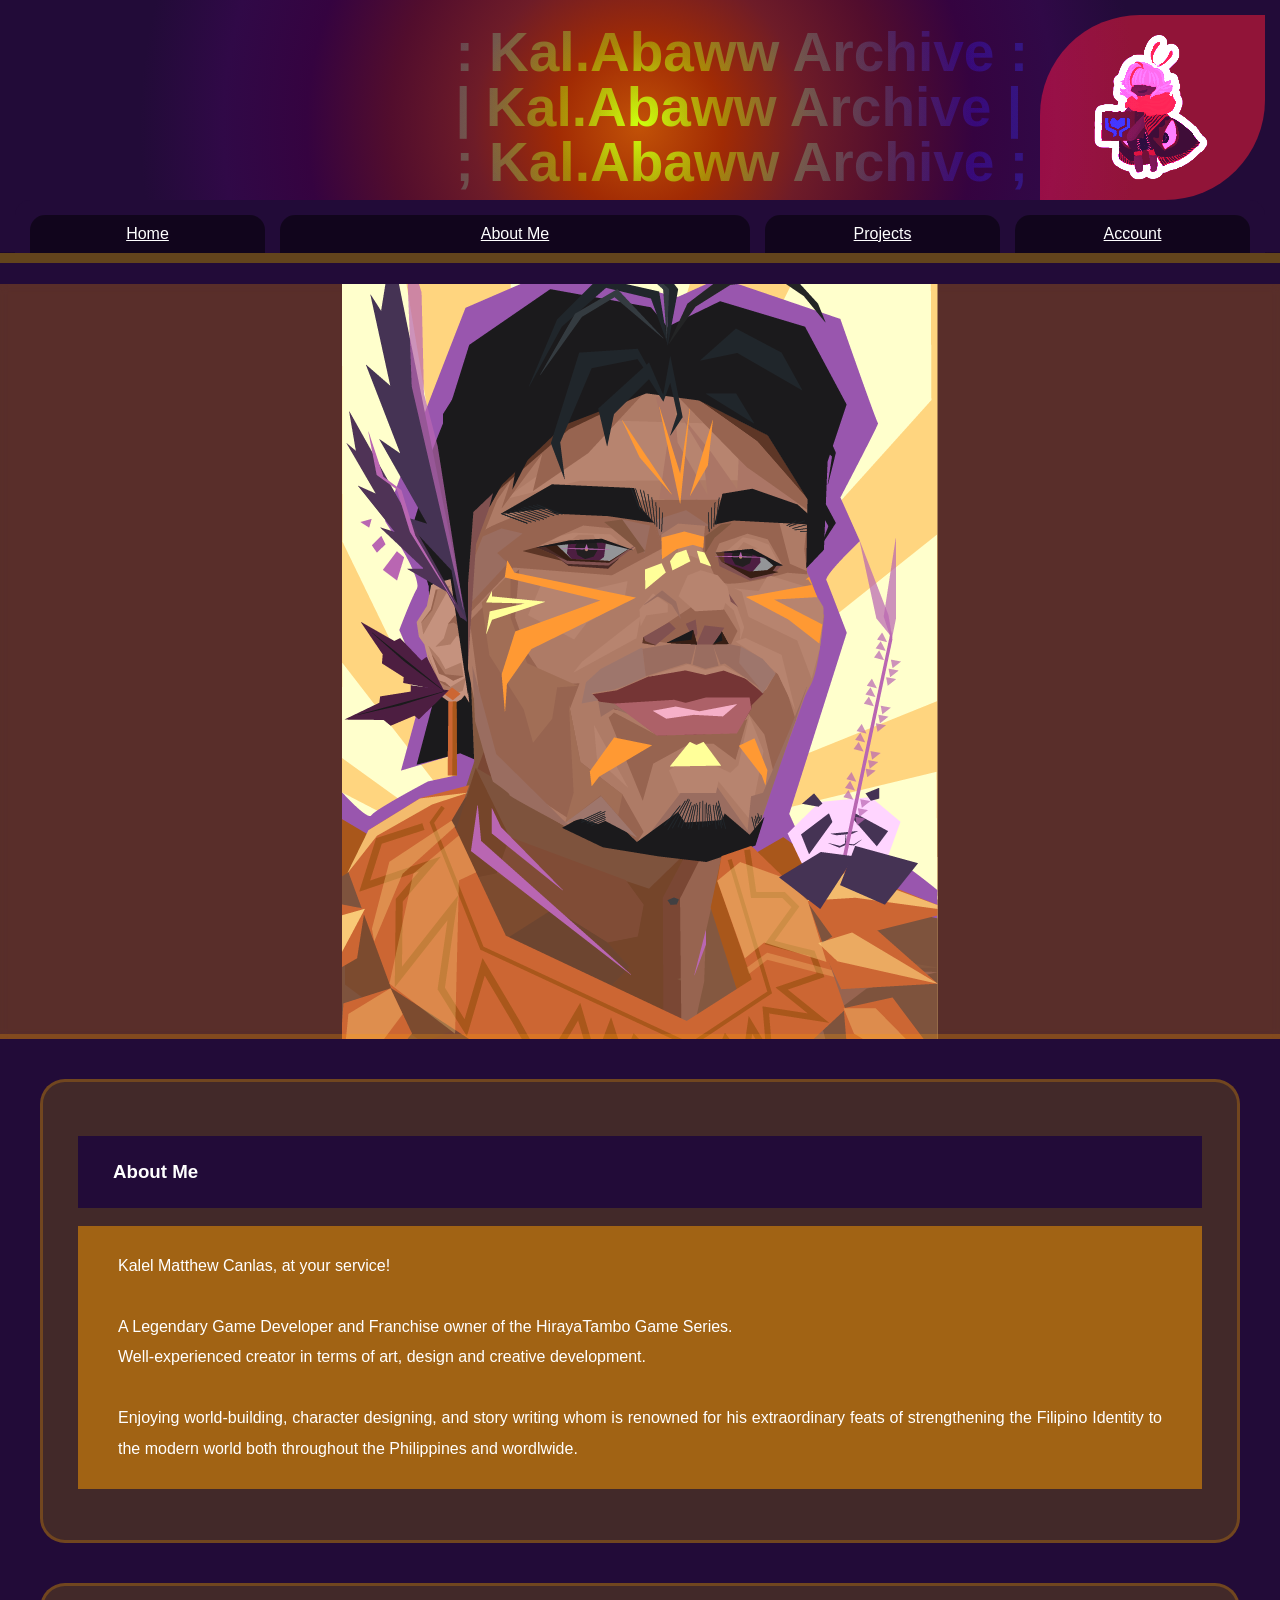
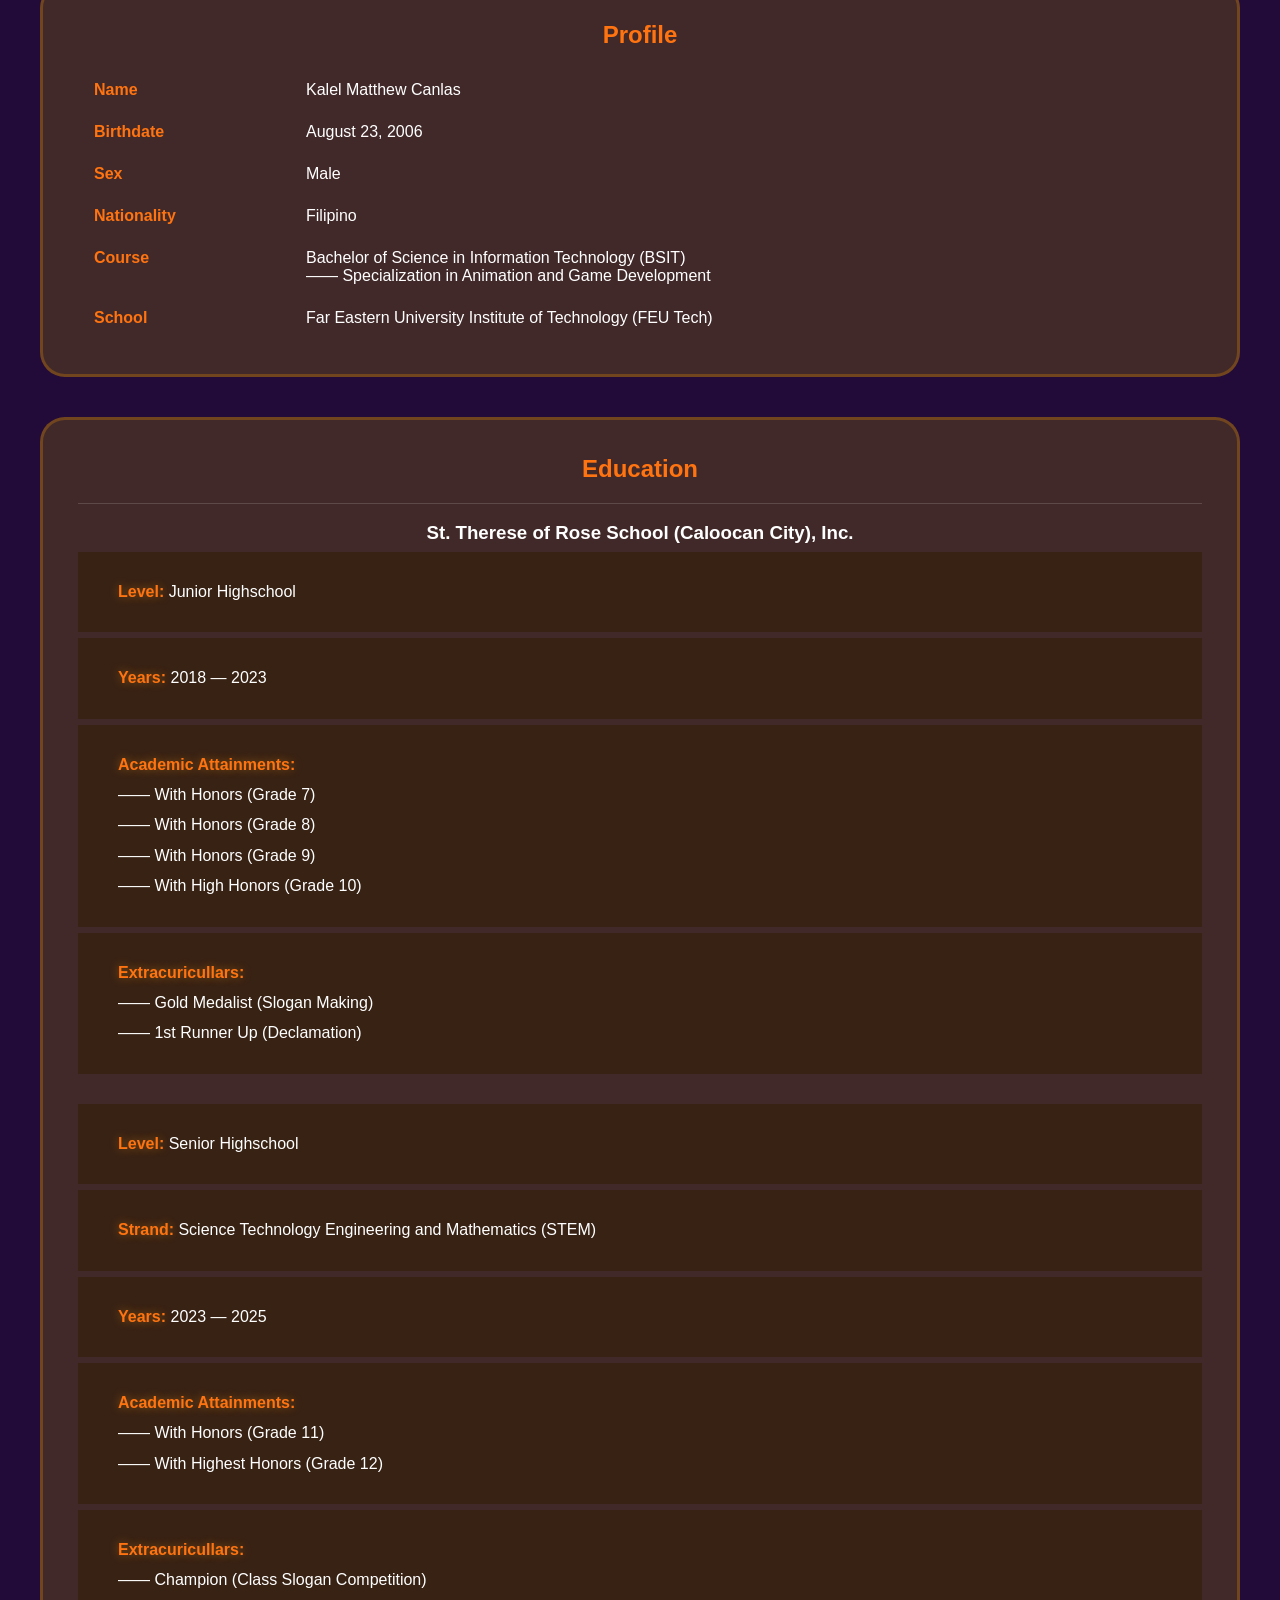
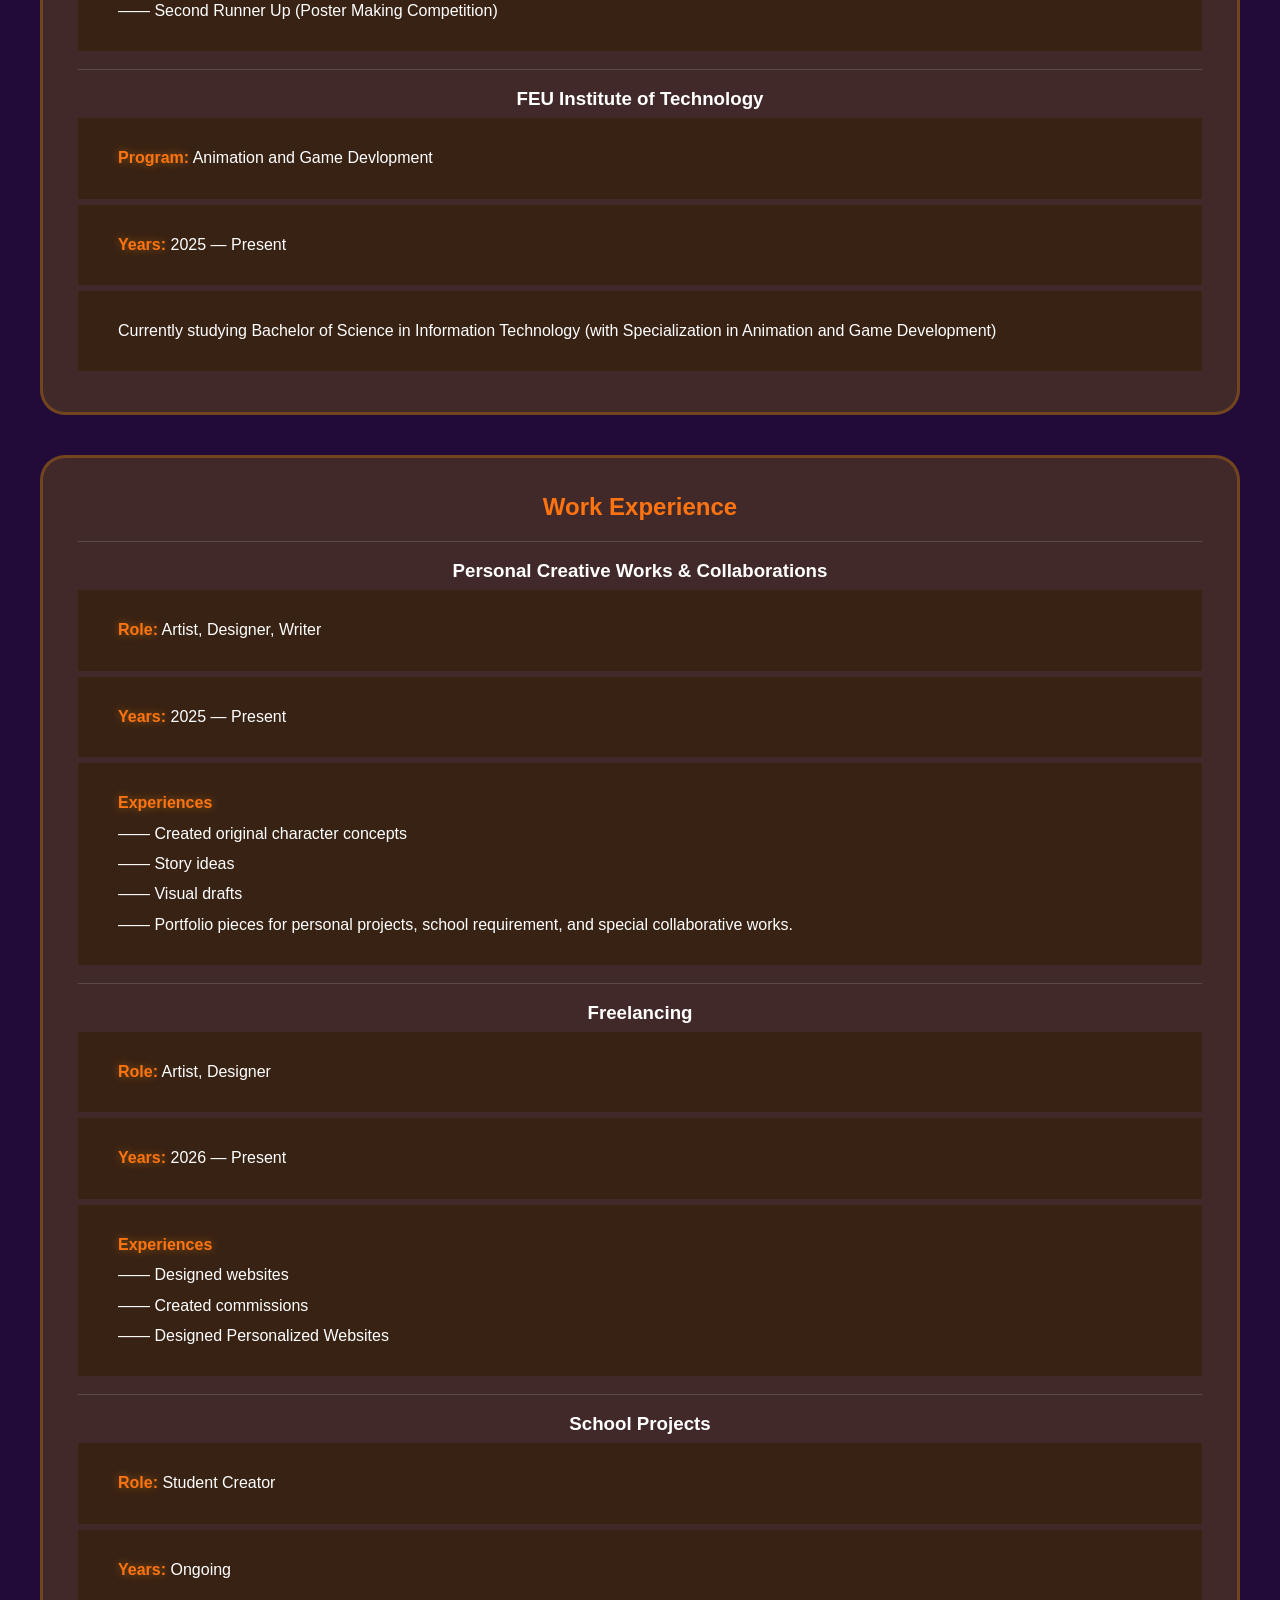
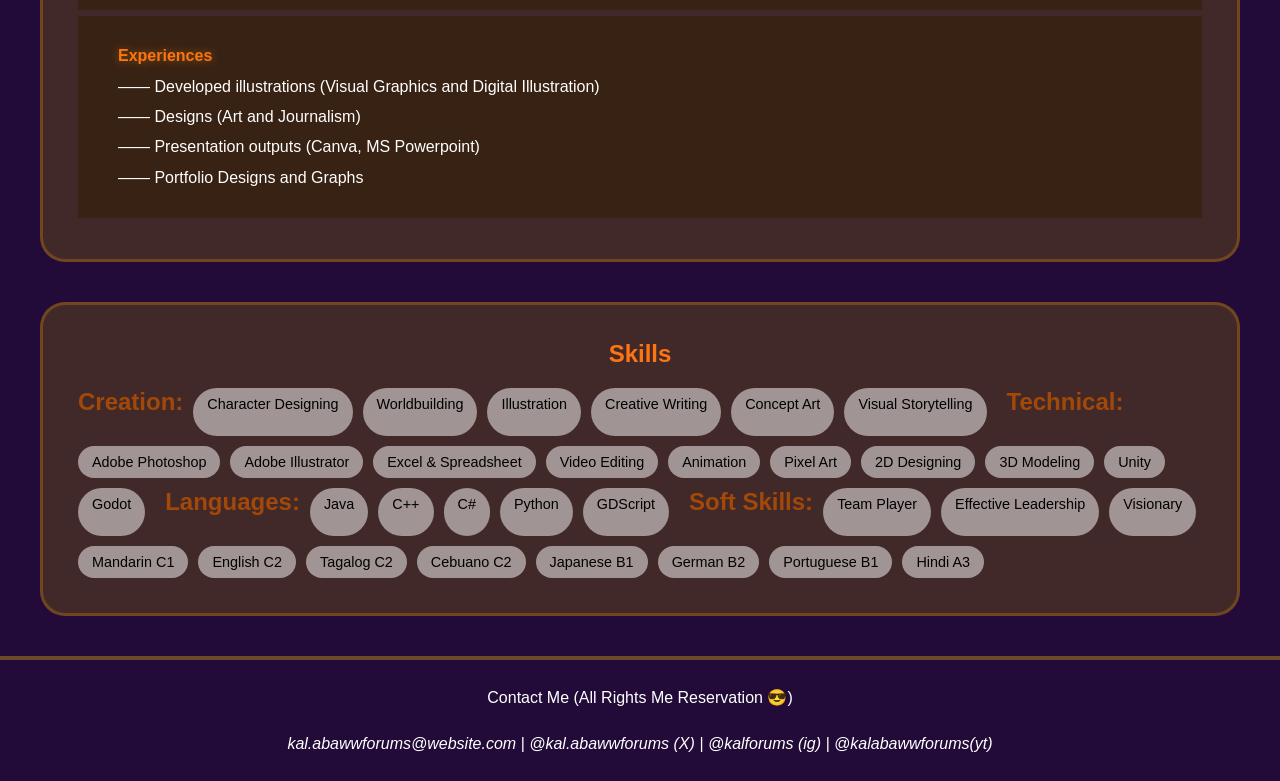
==== commit fccf1798: "Finalized everything Finished Formatting all Folios  All files are well integrated and managed withi" ====
--- a/AboutMe.html
+++ b/AboutMe.html
@@ -33,6 +33,11 @@
         <div class="canlas-StylizedMain">
             <section>
                 <article>
+                    <div class="kal-BannerZ">
+                        <h3></h3>
+                        <h4></h4>
+                        
+                    </div>
                     <div class="kal-CardBox kal-AbtIntro">
                         <h1>About Me</h1>
                         <p>
--- a/css/myStyle.css
+++ b/css/myStyle.css
@@ -278,6 +278,28 @@
 
     backdrop-filter: blur(5px);
 }
+.kal-BannerZ{
+    max-width: 100%;
+    height: 250px;
+    margin: 0px;
+
+    background-color: rgba(78, 29, 87, 0.749);
+    background-image: url('../img/resources/MyselfPicture.png');
+    background-attachment: scroll;
+    background-position: center;
+    background-repeat: no-repeat;
+
+    border-bottom: 2px solid rgba(255, 157, 0, 0.25);
+
+    transition: height 0.5s ease;
+    max-width: 100%;
+    height: 750px;
+
+    background-color: rgba(255, 153, 0, 0.25);
+    border-bottom: 5px solid rgba(255, 157, 0, 0.25);
+
+    backdrop-filter: blur(5px);
+}
 .kal-Banner h3 {
     font-size: xx-large;
     text-align: center;
